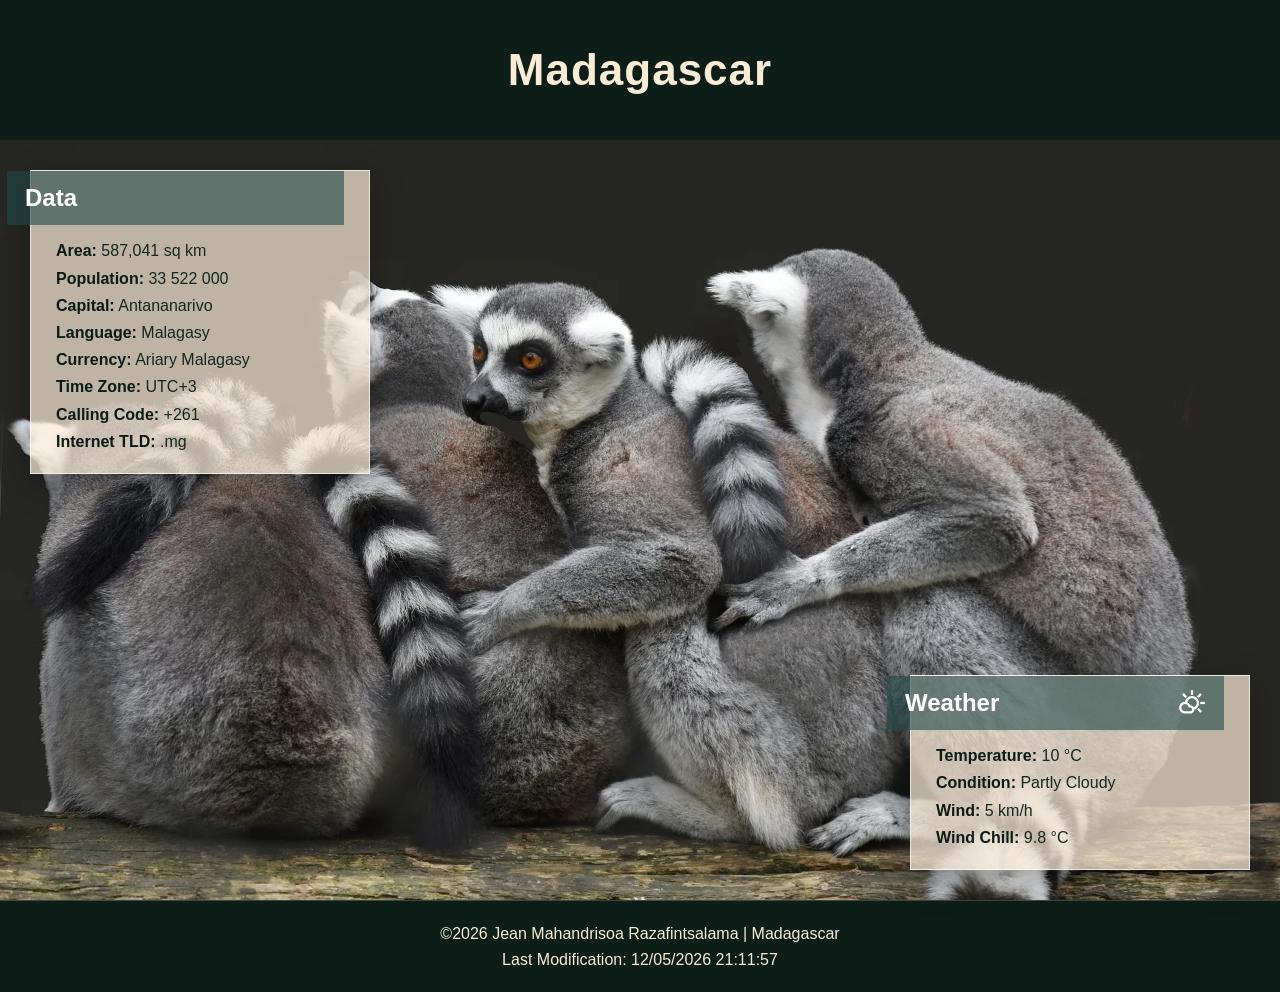
==== place.html @ 828aec39 "Add Madagascar place page with weather cards and wind chill" ====
<!doctype html>
<html lang="en">
    <head>
        <meta charset="UTF-8" />
        <meta name="viewport" content="width=device-width, initial-scale=1.0" />
        <meta
            name="description"
            content="Explore Madagascar, including its geography, climate, weather conditions, population, and interesting facts about the island."
        />
        <meta name="author" content="Jean Mahandrisoa Razafintsalama" />
        <title>Madagascar</title>
        <link
            rel="stylesheet"
            href="https://fonts.googleapis.com/css2?family=Material+Symbols+Outlined:opsz,wght,FILL,GRAD@20..48,100..700,0..1,-50..200&icon_names=partly_cloudy_day"
        />

        <link
            rel="stylesheet"
            href="https://fonts.googleapis.com/css2?family=Material+Symbols+Outlined:opsz,wght,FILL,GRAD@24,400,0,0&icon_names=partly_cloudy_day"
        />

        <link rel="stylesheet" href="styles/place.css" />
        <script src="scripts/place.js" defer></script>
    </head>

    <body>
        <header>
            <h1>Madagascar</h1>
        </header>

        <main>
            <div class="main-content">
                <picture class="hero-image">
                    <img src="images/maki.webp" alt="" srcset="" />
                    <!-- image-400.WebP 400w, image-800.WebP 800w, image-1200.WebP 1200w -->
                </picture>

                <section>
                    <div class="data">
                        <div class="data-title">
                            <div>
                                <h3 class="datat">Data</h3>
                            </div>

                            <div class="data-contain">
                                <p><b>Area:</b> 587,041 sq km</p>
                                <p><b>Population:</b> 33 522 000</p>
                                <p><b>Capital:</b> Antananarivo</p>
                                <p><b>Language:</b> Malagasy</p>
                                <p><b>Currency:</b> Ariary Malagasy</p>
                                <p><b>Time Zone:</b> UTC+3</p>
                                <p><b>Calling Code:</b> +261</p>
                                <p><b>Internet TLD:</b> .mg</p>
                            </div>
                        </div>
                    </div>

                    <div class="weather">
                        <div class="weather-title">
                            <div>
                                <h3 class="weather-t">Weather</h3>
                                <span class="material-symbols-outlined">
                                    partly_cloudy_day
                                </span>
                            </div>
                            <div>
                                <p><b>Temperature:</b> 10 °C</p>
                                <p><b>Condition:</b> Partly Cloudy</p>
                                <p><b>Wind:</b> 5 km/h</p>
                                <p><b>Wind Chill:</b> <span id="windchill">9.8 °C</span></p>
                            </div>
                        </div>
                    </div>
                </section>
            </div>
        </main>
        <footer>
            <p>
                &copy;<span id="currentyear"></span>
                Jean Mahandrisoa Razafintsalama | Madagascar
            </p>

            <p id="lastModified"></p>
        </footer>
    </body>
</html>
---- styles/place.css ----
* {
    margin: 0;
    padding: 0;
    box-sizing: border-box;
}

body {
    font-family: Arial, sans-serif;
    line-height: 1.6;
    background-color: rgb(12, 30, 23);
    color: antiquewhite;
    min-height: 100vh;
    display: flex;
    flex-direction: column;
}

header {
    background-color: rgb(12, 30, 23);
    width: 100%;
    min-height: 140px;
    padding: 30px;
    display: flex;
    align-items: center;
    justify-content: center;
    text-align: center;
    color: antiquewhite;
}

header h1 {
    font-size: 2.75rem;
    letter-spacing: 1px;
}

main {
    flex: 1;
    width: 100%;
}

.main-content {
    position: relative;
    min-height: calc(100vh - 140px);
}

/* Hero image fills the content area behind the cards */
.hero-image {
    position: absolute;
    inset: 0;
    display: block;
    width: 100%;
    height: 100%;
}

.hero-image img {
    display: block;
    width: 100%;
    height: 100%;
    object-fit: cover;
    object-position: center;
}

section {
    position: relative;
    min-height: calc(100vh - 140px);
    width: 100%;
    padding: 30px;
    display: flex;
    flex-direction: column;
    justify-content: space-between;
    align-items: stretch;
    gap: 20px;
}

/* Make the wrapper divs transparent to the section's flex layout */
.data,
.weather {
    display: contents;
}

/* Info cards */
.data-title,
.weather-title {
    width: min(340px, 100%);
    padding: 20px 25px;
    border: 1px solid rgba(255, 255, 255, 0.7);
    background-color: rgba(250, 235, 215, 0.72);
    color: #14261f;
    box-shadow: 0 10px 30px rgba(0, 0, 0, 0.35);
}

.data-title {
    align-self: flex-start;
}

.weather-title {
    align-self: flex-end;
}

/* Card headings */
.datat,
.weather-title > div:first-child {
    display: flex;
    align-items: center;
    justify-content: space-between;
    gap: 12px;
    margin: -20px 0 14px -49px;
    padding: 8px 18px;
    background-color: rgba(34, 73, 73, 0.6);
    color: #ffffff;
}

.datat {
    font-size: 1.5rem;
}

.weather-t {
    margin: 0;
    color: #ffffff;
    font-size: 1.5rem;
    text-align: left;
}

.weather-title .material-symbols-outlined {
    color: #ffffff;
    font-size: 28px;
}

/* Card body text */
.data-contain,
.weather-title > div:last-child {
    display: flex;
    flex-direction: column;
    gap: 4px;
    line-height: 1.45;
}

.data-contain p,
.weather-title > div:last-child p {
    margin: 0;
    color: #14261f;
}

.data-contain b,
.weather-title > div:last-child b {
    color: #0b1a14;
}

footer {
    background-color: rgb(12, 30, 23);
    border-top: 1px solid rgba(250, 235, 215, 0.2);
    padding: 20px;
    text-align: center;
    color: antiquewhite;
}

/* Stack the cards below the image on small screens */
@media (max-width: 760px) {
    .main-content {
        min-height: 0;
    }

    .hero-image {
        position: static;
        height: 280px;
    }

    section {
        min-height: 0;
        padding: 24px;
        gap: 24px;
    }

    .data-title,
    .weather-title {
        width: 100%;
        align-self: stretch;
    }

    .datat,
    .weather-title > div:first-child {
        margin-left: -37px;
    }
}
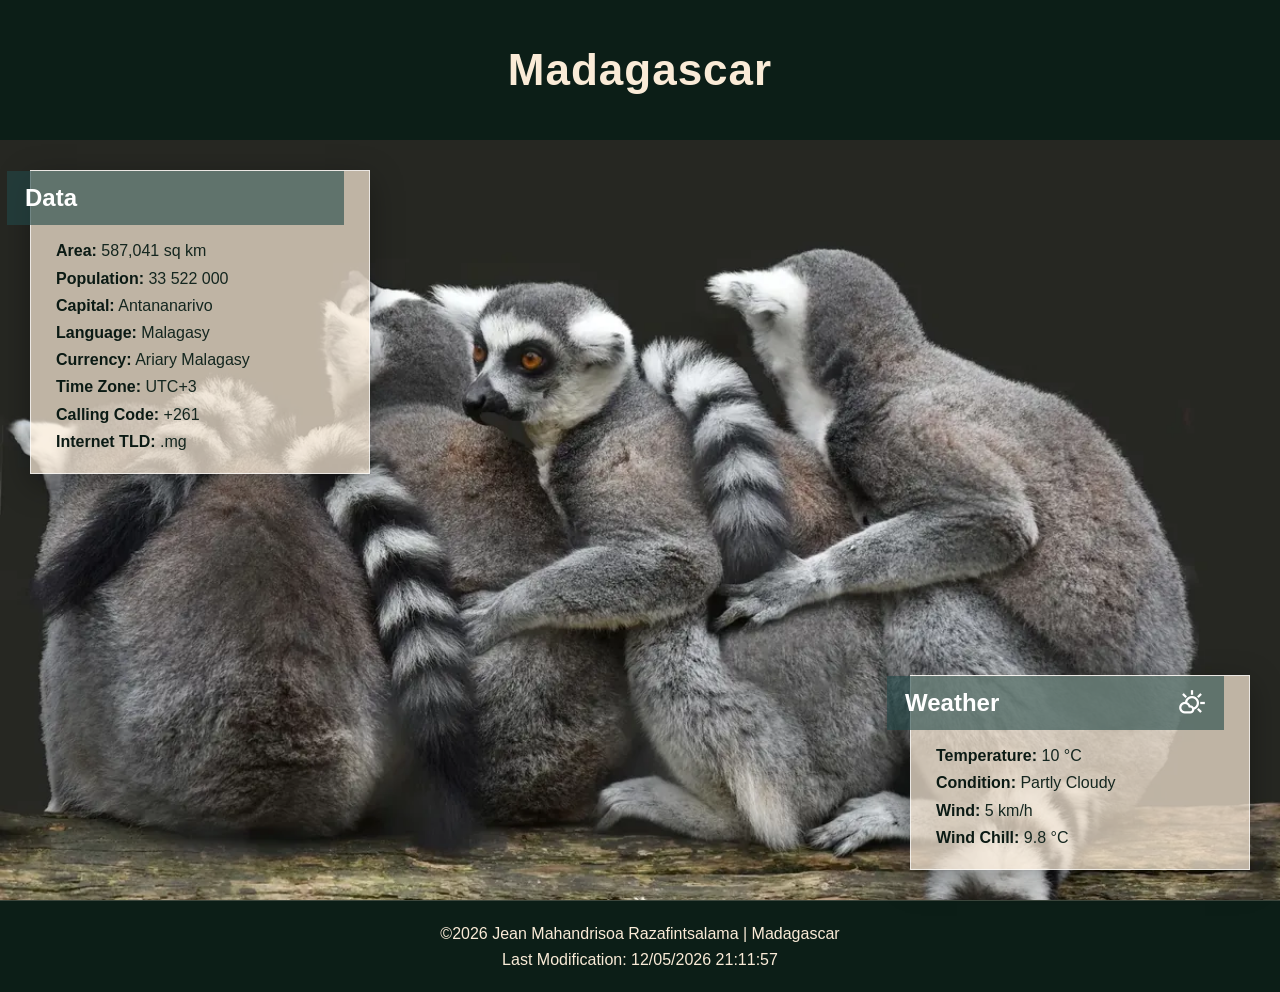
==== commit a0af175e: "Add responsive images for Madagascar place page with srcset and sizes attributes" ====
--- a/place.html
+++ b/place.html
@@ -31,8 +31,18 @@
         <main>
             <div class="main-content">
                 <picture class="hero-image">
-                    <img src="images/maki.webp" alt="" srcset="" />
-                    <!-- image-400.WebP 400w, image-800.WebP 800w, image-1200.WebP 1200w -->
+                    <img
+                        src="images/maki.webp"
+                        srcset="
+                            images/maki-400.webp 400w,
+                            images/maki-800.webp 800w,
+                            images/maki-1200.webp 1200w
+                        "
+                        sizes="100vw"
+                        alt="Ring-tailed lemurs huddled together in Madagascar"
+                        width="1920"
+                        height="1232"
+                    />
                 </picture>
 
                 <section>
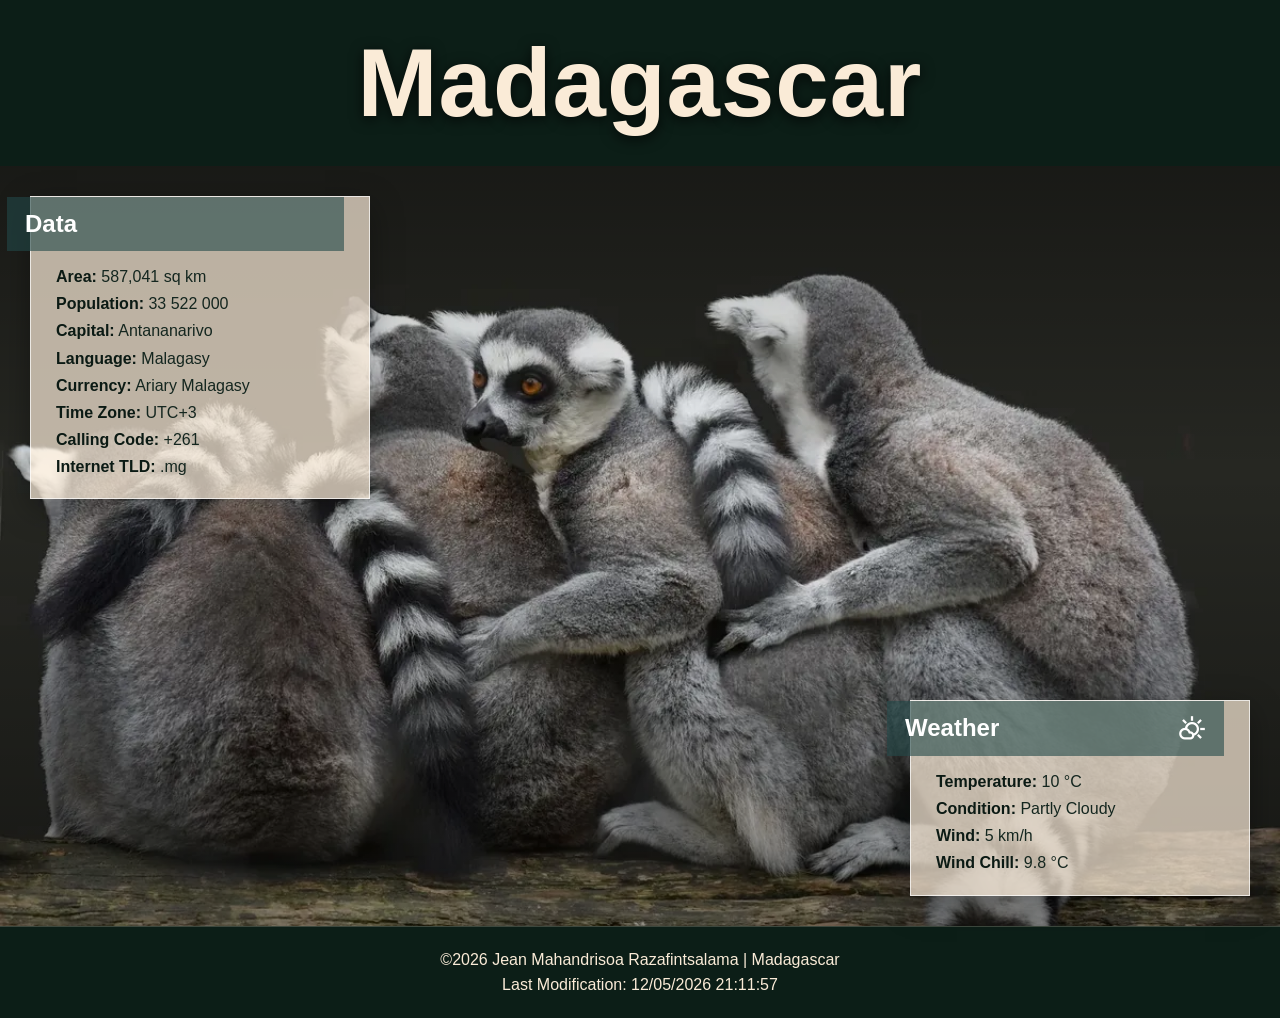
==== commit 062fc1de: "Refactor code structure for improved readability and maintainability" ====
--- a/place.html
+++ b/place.html
@@ -32,7 +32,7 @@
             <div class="main-content">
                 <picture class="hero-image">
                     <img
-                        src="images/maki.webp"
+                        src="images/maki-use.webp"
                         srcset="
                             images/maki-400.webp 400w,
                             images/maki-800.webp 800w,
@@ -49,7 +49,7 @@
                     <div class="data">
                         <div class="data-title">
                             <div>
-                                <h3 class="datat">Data</h3>
+                                <h2 class="datat">Data</h2>
                             </div>
 
                             <div class="data-contain">
@@ -68,7 +68,7 @@
                     <div class="weather">
                         <div class="weather-title">
                             <div>
-                                <h3 class="weather-t">Weather</h3>
+                                <h2 class="weather-t">Weather</h2>
                                 <span class="material-symbols-outlined">
                                     partly_cloudy_day
                                 </span>
--- a/styles/place.css
+++ b/styles/place.css
@@ -1,3 +1,8 @@
+:root {
+    --page-background: rgb(12, 30, 23);
+    --page-text: antiquewhite;
+}
+
 * {
     margin: 0;
     padding: 0;
@@ -7,15 +12,15 @@
 body {
     font-family: Arial, sans-serif;
     line-height: 1.6;
-    background-color: rgb(12, 30, 23);
-    color: antiquewhite;
+    background-color: var(--page-background);
+    color: var(--page-text);
     min-height: 100vh;
     display: flex;
     flex-direction: column;
 }
 
 header {
-    background-color: rgb(12, 30, 23);
+    background-color: var(--page-background);
     width: 100%;
     min-height: 140px;
     padding: 30px;
@@ -27,8 +32,10 @@
 }
 
 header h1 {
-    font-size: 2.75rem;
+    font-size: clamp(3rem, 8vw, 6rem);
     letter-spacing: 1px;
+    line-height: 1.1;
+    text-shadow: 0 3px 14px rgba(0, 0, 0, 0.75);
 }
 
 main {
@@ -48,6 +55,19 @@
     display: block;
     width: 100%;
     height: 100%;
+}
+
+.hero-image::after {
+    position: absolute;
+    inset: 0;
+    background: linear-gradient(
+        180deg,
+        rgba(0, 0, 0, 0.35) 0%,
+        transparent 40%,
+        rgba(0, 0, 0, 0.4) 100%
+    );
+    content: "";
+    pointer-events: none;
 }
 
 .hero-image img {
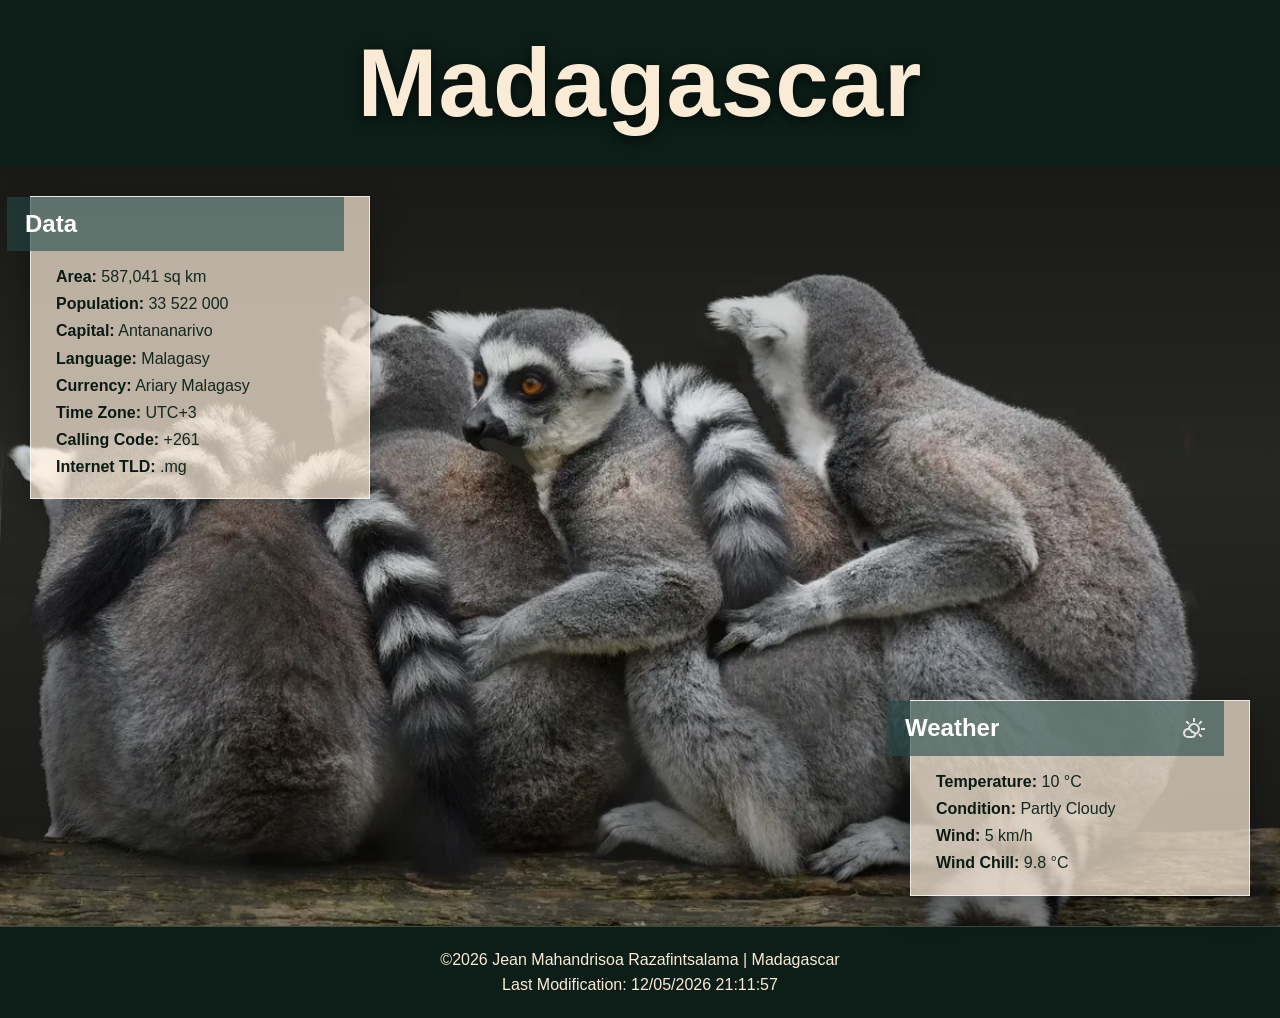
==== commit d47041b9: "Replace weather icon with SVG for improved scalability and performance" ====
--- a/place.html
+++ b/place.html
@@ -69,9 +69,10 @@
                         <div class="weather-title">
                             <div>
                                 <h2 class="weather-t">Weather</h2>
-                                <span class="material-symbols-outlined">
-                                    partly_cloudy_day
-                                </span>
+                            <svg xmlns="http://www.w3.org/2000/svg" viewBox="0 0 24 24" height="24px" width="24px" fill="#e3e3e3">
+                                <path
+                                    d="M11,5V1h2V5H11Zm6.65,2.75l-1.4-1.4L19.08,3.5l1.4,1.43L17.65,7.75ZM19,13V11h4v2H19Zm0.07,7.48l-2.82-2.83l1.4-1.4l2.85,2.8l-1.43,1.43ZM6.35,7.75L3.53,4.93L4.95,3.5l2.8,2.85l-1.4,1.4ZM6,19h4.5q0.63,0 1.06-0.44T12,17.5t-0.42-1.06T10.53,16H9.25l-0.5-1.2q-0.35-0.82-1.1-1.31T6,13q-1.25,0-2.13,0.88T3,16t0.88,2.13T6,19Zm0,2q-2.07,0-3.54-1.46T1,16t1.46-3.54T6,11q1.5,0 2.74,0.81T10.58,14q1.45,0 2.44,1.07T14,17.65q-0.05,1.43-1.06,2.39T10.5,21H6Zm8-3.35q-0.13-0.5-0.25-0.97T13.5,15.7q1.13-0.47 1.81-1.47T16,12q0-1.65-1.17-2.83T12,8Q10.5,8 9.38,8.98T8.05,11.45q-0.5-0.13-1.03-0.22T6,11Q6.35,8.8 8.06,7.4Q9.78,6 12,6q2.5,0 4.25,1.75T18,12q0,1.92-1.1,3.46T14,17.65ZM12.03,12Z" />
+                            </svg>
                             </div>
                             <div>
                                 <p><b>Temperature:</b> 10 °C</p>
